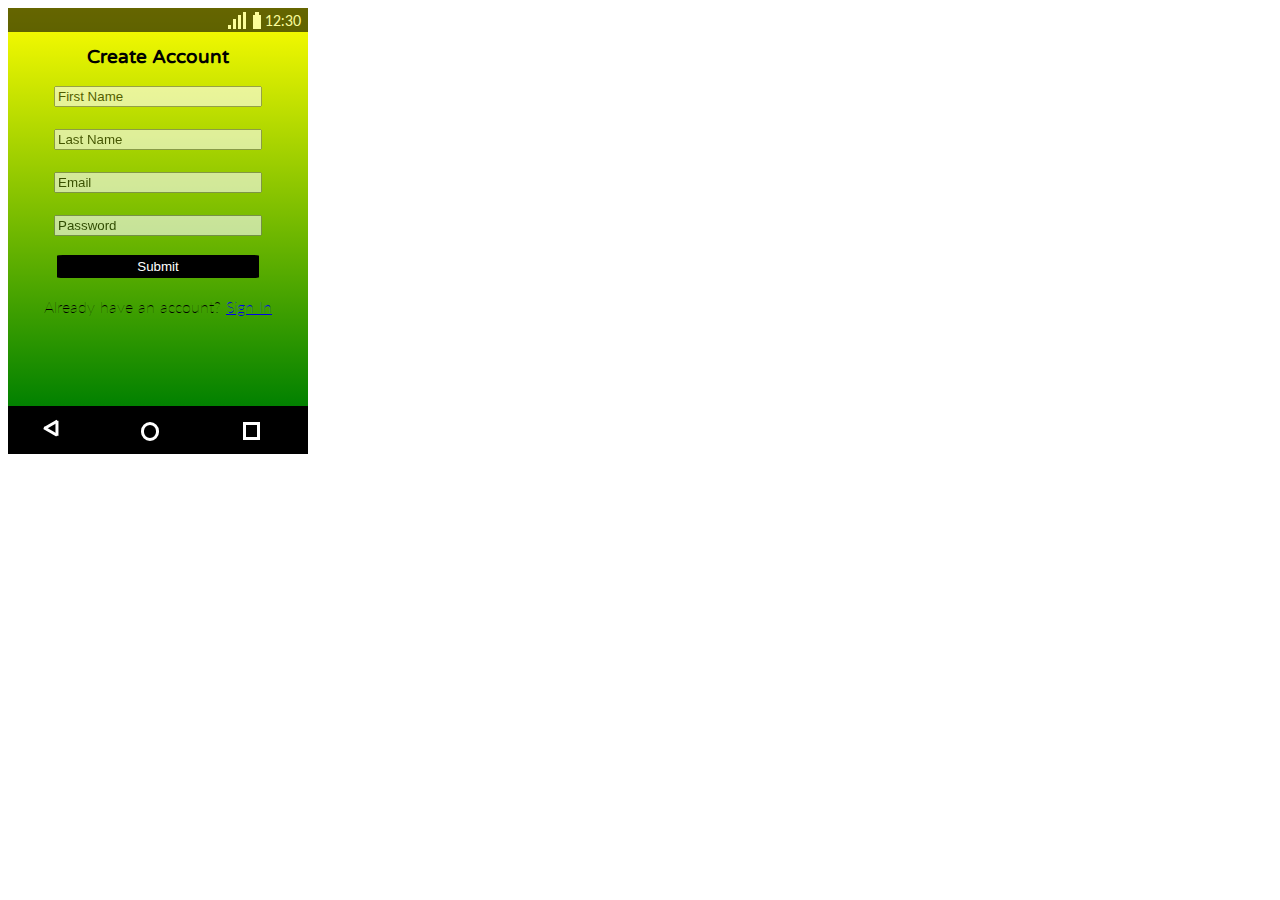
==== createAccount.html @ 551d6e65 "New files" ====
<!DOCTYPE html PUBLIC "-//W3C//DTD XHTML 1.0 Transitional//EN" "http://www.w3.org/TR/xhtml1/DTD/xhtml1-transitional.dtd">
<html xmlns="http://www.w3.org/1999/xhtml">
    <head>
        <meta http-equiv="Content-Type" content="text/html; charset=utf-8" />
        <title>Sign Up</title>
        
        <link href='http://fonts.googleapis.com/css?family=Lato:300,400,700,300italic,400italic,700italic|Varela+Round' rel='stylesheet' type='text/css'>
		<link rel="stylesheet" href="https://maxcdn.bootstrapcdn.com/font-awesome/4.5.0/css/font-awesome.min.css">
        <link rel="stylesheet" href="style.css">
        <script type="application/javascript" src="jquery.min.js"></script>
        <script>
			$(document).ready(function(){
				$(document).on('click', '.email', function (){
					this.value = '';
				});
			});
		</script>
    </head>
    
    <body>
    	<header>
        	<div class="statusBar">
            	<div align="right">12:30</div>
                <div class="battery"></div>
                <div class="batteryTop"></div>
                <div class="antenna1"></div>
                <div class="antenna2"></div>
                <div class="antenna3"></div>
                <div class="antenna4"></div>
            </div>
        </header>
       	<div class="main">
            <section>
	            <br />
                <h3 align="center">Create Account</h3>
                
                <div style="opacity:0.6">
                    <h3 align="center">
                    	<input type="text" value="First Name" style="width:15em" /><br /><br />
                        <input type="text" value="Last Name" style="width:15em" /><br /><br />
                        <input type="text" value="Email" style="width:15em" /><br /><br />
                        <input type="text" value="Password" style="width:15em" /><br />
                    </h3>
                </div>
                <h3 align="center">
                    <a href="index.html"><input type="button" class="signUp" value="Submit" /></a>
                </h3>
                <div class="clear"></div>
                <p align="center">Already have an account? <a href="index.html">Sign In</a></p>
            </section>
        </div>
        <footer>
            <div class="bottomNav" onClick="window.history.back();">
                <p align="center">
                    <div class="triangle"><div></div></div>
                </p>
            </div>
        
            <div class="bottomNav">
                <p align="center"><div class="circle"></div></p>
            </div>
            
            <div class="bottomNav">
                <p align="center"><div class="square"></div></p>
            </div>
        </footer>
    </body>
</html>
---- style.css ----
html, body{
	overflow-x: hidden;
	width:300px;
}
body{
	font-family: "Lato", Helvetica, Arial, sans-serif;
	overflow:hidden;
}
h1, h2, h3, h4, h5, h6{
	font-family: "Varela Round", Helvetica, Arial, sans-serif;
}
h2{
	font-size:28px;
	font-weight: normal;
	margin-bottom: 5px;
}
p{
	font-size:16px;
	line-height: 19px;
	font-weight: 100;
}

hr{float:left; margin-left:0.5em; margin-right:0.5em; width:40%;}
.main{
	min-height:25em;
	background: green; /* For browsers that do not support gradients */
	background: -webkit-linear-gradient(bottom, yellow, green); /* For Safari 5.1 to 6.0 */
	background: -o-linear-gradient(bottom, yellow, green); /* For Opera 11.1 to 12.0 */
	background: -moz-linear-gradient(bottom, yellow, green); /* For Firefox 3.6 to 15 */
	background: linear-gradient(to bottom, yellow, green); /* Standard syntax */
}
.container{
	margin-right: auto;
	margin-left: auto;
	padding-left: 15px;
	padding-right: 15px;
	position: relative;
}
.container:before,
.container:after{
	content: " ";
	display: table;
}
.container:after{
	clear: both;
}

/* HEADER */
header{
	height:1.5em;
	color:white;
	background-color:black;
	opacity:0.6;
	margin:0px;
}

.statusBar{
	padding-right:0.5em;
	padding-top:0.3em;
	font-size:14px;
}

.battery{
	height:1em;
	width:0.6em;
	margin-left:17.5em;
	margin-top:-1em;
	background-color:white;
}

.batteryTop{
	height:.4em;
	width:0.3em;
	margin-left:17.65em;
	margin-top:-1.2em;
	background-color:white;
	color:red;
}

.antenna1, .antenna2, .antenna3, .antenna4{
	background-color:white;
}

.antenna1{
	width:0.2em;
	height:1.2em;
	margin-left:16.8em;
	margin-top:-0.4em;
}

.antenna2{
	height:1em;
	width:0.25em;
	margin-left:16.4em;
	margin-top:-1em;
}

.antenna3{
	width:0.2em;
	height:0.7em;
	margin-left:16.1em;
	margin-top:-0.7em;
}

.antenna4{
	width:0.2em;
	height:0.3em;
	margin-left:15.7em;
	margin-top:-0.3em;
}

section{
	margin-top:-1.5em;
	overflow:hidden;
}

/* FOOTER */
footer{
	background-color: black;
	color: #FFFFFF;
	position: relative;
	overflow: hidden;
	height:3em;
	margin-top:-0.1em;
}

.bottomNav{
	width:32.5%;
	float:left;
	height:3em;
}

.square{
	border:solid 3px white;
	height:0.7em;
	width:0.7em;
	margin-top:0.9em;
	margin-left:2.5em;
}

.circle {
	width: 0.8em;
	height: 0.8em;
	border-radius: 50%;
	border:solid 3px white;
	margin-top:0.8em;
	margin-left:2.2em;
}
.clear{clear:both}
.triangle:hover{cursor:pointer;}
.triangle {
	margin-left:0em;
	margin-top:1.5em;
	margin-left:2.2em;
}

.triangle>div { /*bottom*/
	width: 15px;
	height: 3px;
	background: white;
	-webkit-transform: rotate(30deg);
	-moz-transform: rotate(30deg);
	-ms-transform: rotate(30deg);
	transform: rotate(30deg);
	transform: rotate(30deg);
}

.triangle>div:before {/*right*/
	content: " ";
	display: block;
	width: 15px;
	height: 3px;
	background: white;
	-webkit-transform: rotate(60deg);
	-moz-transform: rotate(60deg);
	-ms-transform: rotate(60deg);
	transform: rotate(60deg);
	position: absolute;
	top: -6px;
	right: -4px;
}

.triangle>div:after {/*top*/
	content: " ";
	display: block;
	width: 15px;
	height: 3px;
	background: white;
	-webkit-transform: rotate(-60deg);
	-moz-transform: rotate(-60deg);
	-ms-transform: rotate(-60deg);
	transform: rotate(-60deg);
	position: absolute;
	top: -6px;
	left: -3px;
}

.signInButton{float:left; margin-left:0.5em; margin-right:0.5em; color:white; background-color:black; padding:0.3em; border-radius: 5%;
				width:7.5em; text-align:center}
.signUp{width:15.2em; color:white; background-color:black; border:none; padding:0.3em; border-radius:3%;}
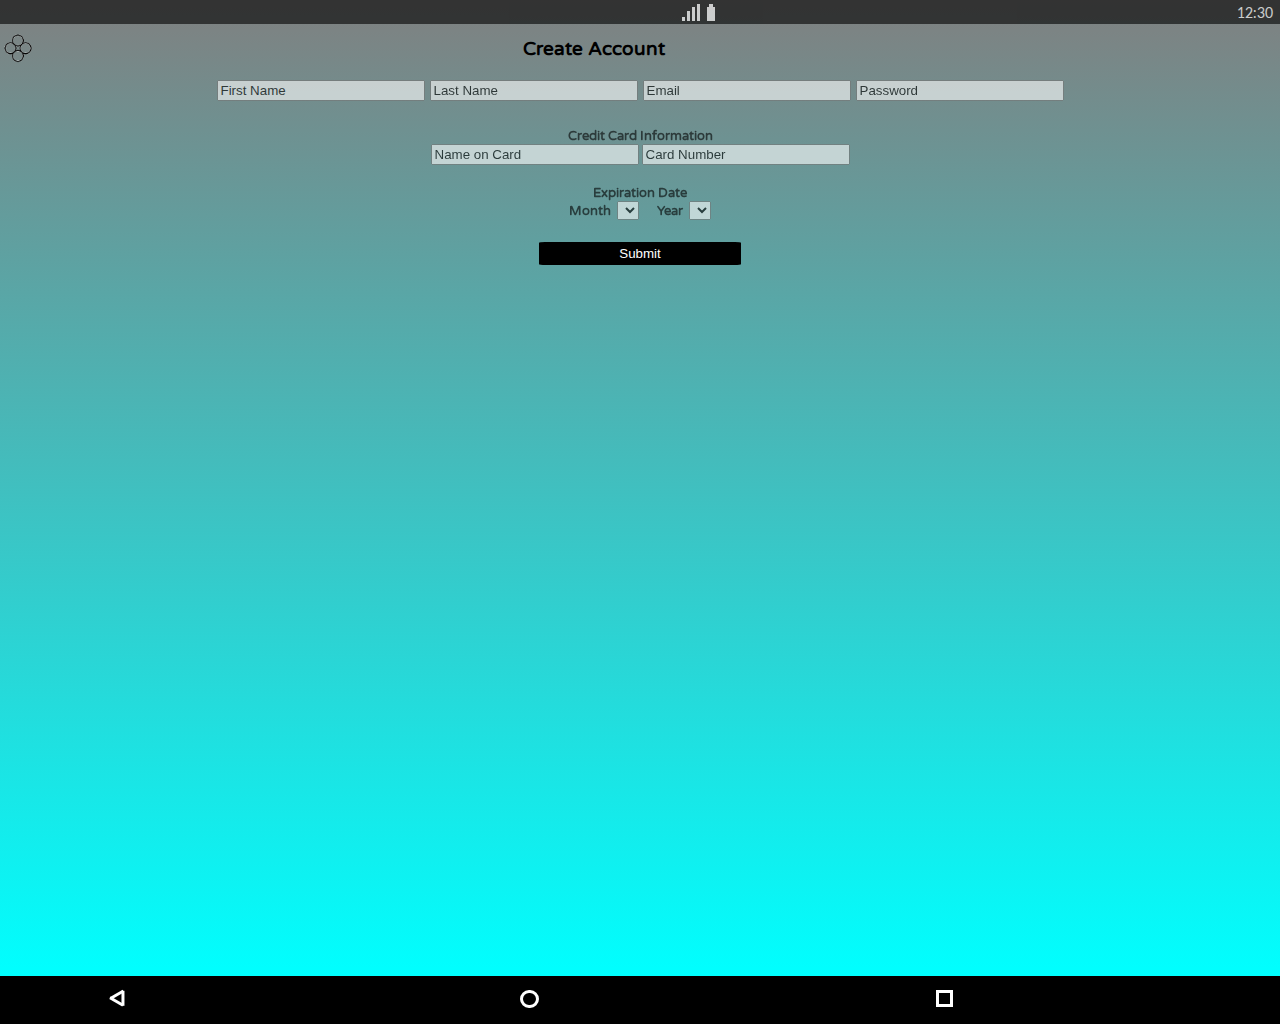
==== commit bf631ace: "logo" ====
--- a/createAccount.html
+++ b/createAccount.html
@@ -13,6 +13,23 @@
 				$(document).on('click', '.email', function (){
 					this.value = '';
 				});
+
+				var html = '';
+				for(i=1;i<13;i++){
+					if(i<10){
+						html+= '<option>0'+i+'</option>';
+						$('#month').html(html);
+					}else{
+						html+= '<option>'+i+'</option>';
+						$('#month').html(html);
+					}
+				}
+				
+				html = '';
+				for(i=16;i<26;i++){
+					html+= '<option>20'+i+'</option>';
+					$('#year').html(html);
+				}
 			});
 		</script>
     </head>
@@ -32,34 +49,43 @@
        	<div class="main">
             <section>
 	            <br />
-                <h3 align="center">Create Account</h3>
+                <a href="hero.html" style="float:left; margin-top:0.7em"><img height="35px" src="logo.gif" /></a>
+                <h3 align="center" style="width:90%" class="pageTitle">Create Account</h3>
                 
                 <div style="opacity:0.6">
                     <h3 align="center">
-                    	<input type="text" value="First Name" style="width:15em" /><br /><br />
-                        <input type="text" value="Last Name" style="width:15em" /><br /><br />
-                        <input type="text" value="Email" style="width:15em" /><br /><br />
-                        <input type="text" value="Password" style="width:15em" /><br />
+                    	<input type="text" value="First Name" style="width:15em; margin-bottom:0.3em" />
+                        <input type="text" value="Last Name" style="width:15em; margin-bottom:0.3em" />
+                        <input type="text" value="Email" style="width:15em; margin-bottom:0.3em" />
+                        <input type="text" value="Password" style="width:15em; margin-bottom:0.3em" />
                     </h3>
+                    <h5 align="center">
+                    	Credit Card Information<br />
+                    	<input type="text" value="Name on Card" style="width:15em; margin-bottom:0.3em" />
+                        <input type="text" value="Card Number" style="width:15em" /><br /><br />
+						Expiration Date<br />
+						Month&nbsp;&nbsp;<select id="month"></select>&nbsp;&nbsp;&nbsp;&nbsp;&nbsp
+                        Year&nbsp;&nbsp;<select id="year"></select>
+                    </h5>
                 </div>
                 <h3 align="center">
                     <a href="index.html"><input type="button" class="signUp" value="Submit" /></a>
                 </h3>
-                <div class="clear"></div>
-                <p align="center">Already have an account? <a href="index.html">Sign In</a></p>
             </section>
         </div>
         <footer>
-            <div class="bottomNav" onClick="window.history.back();">
-                <p align="center">
-                    <div class="triangle"><div></div></div>
-                </p>
-            </div>
-        
+            <a href="hero.html">
+                <div class="bottomNav">
+                    <p align="center">
+                        <div class="triangle"><div></div></div>
+                    </p>
+                </div>
+            </a>
+
             <div class="bottomNav">
                 <p align="center"><div class="circle"></div></p>
             </div>
-            
+
             <div class="bottomNav">
                 <p align="center"><div class="square"></div></p>
             </div>
--- a/style.css
+++ b/style.css
@@ -1,159 +1,42 @@
-html, body{
-	overflow-x: hidden;
-	width:300px;
-}
-body{
-	font-family: "Lato", Helvetica, Arial, sans-serif;
-	overflow:hidden;
-}
-h1, h2, h3, h4, h5, h6{
-	font-family: "Varela Round", Helvetica, Arial, sans-serif;
-}
-h2{
-	font-size:28px;
-	font-weight: normal;
-	margin-bottom: 5px;
-}
-p{
-	font-size:16px;
-	line-height: 19px;
-	font-weight: 100;
-}
-
+html, body{overflow-x: hidden ;margin:0px; padding:0px}
+body{font-family: "Lato", Helvetica, Arial, sans-serif;	overflow:hidden;}
+h1, h2, h3, h4, h5, h6{font-family: "Varela Round", Helvetica, Arial, sans-serif;}
+h2{font-size:28px;font-weight: normal;margin-bottom: 5px;}
+p{font-size:16px;line-height: 19px;font-weight: 100;}
+a{text-decoration:none}
+button:hover{cursor:pointer;}
 hr{float:left; margin-left:0.5em; margin-right:0.5em; width:40%;}
 .main{
-	min-height:25em;
-	background: green; /* For browsers that do not support gradients */
-	background: -webkit-linear-gradient(bottom, yellow, green); /* For Safari 5.1 to 6.0 */
-	background: -o-linear-gradient(bottom, yellow, green); /* For Opera 11.1 to 12.0 */
-	background: -moz-linear-gradient(bottom, yellow, green); /* For Firefox 3.6 to 15 */
-	background: linear-gradient(to bottom, yellow, green); /* Standard syntax */
+	background: cyan; /* For browsers that do not support gradients */
+	background: -webkit-linear-gradient(bottom, gray, cyan); /* For Safari 5.1 to 6.0 */
+	background: -o-linear-gradient(bottom, gray, cyan); /* For Opera 11.1 to 12.0 */
+	background: -moz-linear-gradient(bottom, gray, cyan); /* For Firefox 3.6 to 15 */
+	background: linear-gradient(to bottom, gray, cyan); /* Standard syntax */
 }
-.container{
-	margin-right: auto;
-	margin-left: auto;
-	padding-left: 15px;
-	padding-right: 15px;
-	position: relative;
-}
+.container{margin-right: auto;margin-left: auto;padding-left: 15px;padding-right: 15px;position: relative;}
 .container:before,
-.container:after{
-	content: " ";
-	display: table;
-}
-.container:after{
-	clear: both;
-}
+.container:after{content: " ";display: table;}
+.container:after{clear: both;}
 
 /* HEADER */
-header{
-	height:1.5em;
-	color:white;
-	background-color:black;
-	opacity:0.6;
-	margin:0px;
-}
-
-.statusBar{
-	padding-right:0.5em;
-	padding-top:0.3em;
-	font-size:14px;
-}
-
-.battery{
-	height:1em;
-	width:0.6em;
-	margin-left:17.5em;
-	margin-top:-1em;
-	background-color:white;
-}
-
-.batteryTop{
-	height:.4em;
-	width:0.3em;
-	margin-left:17.65em;
-	margin-top:-1.2em;
-	background-color:white;
-	color:red;
-}
-
-.antenna1, .antenna2, .antenna3, .antenna4{
-	background-color:white;
-}
-
-.antenna1{
-	width:0.2em;
-	height:1.2em;
-	margin-left:16.8em;
-	margin-top:-0.4em;
-}
-
-.antenna2{
-	height:1em;
-	width:0.25em;
-	margin-left:16.4em;
-	margin-top:-1em;
-}
-
-.antenna3{
-	width:0.2em;
-	height:0.7em;
-	margin-left:16.1em;
-	margin-top:-0.7em;
-}
-
-.antenna4{
-	width:0.2em;
-	height:0.3em;
-	margin-left:15.7em;
-	margin-top:-0.3em;
-}
-
-section{
-	margin-top:-1.5em;
-	overflow:hidden;
-}
+header{height:1.5em;color:white;background-color:black;opacity:0.6;margin:0px;}
+.statusBar{padding-right:0.5em;	padding-top:0.3em;font-size:14px;}
+.battery{height:1em;width:0.6em;margin-top:-1em;background-color:white;}
+.batteryTop{height:.4em;width:0.3em;margin-left:17.65em;margin-top:-1.2em;background-color:white;color:red;}
+.antenna1, .antenna2, .antenna3, .antenna4{background-color:white;}
+.antenna1{width:0.2em;height:1.2em;margin-top:-0.4em;}
+.antenna2{height:1em;width:0.25em;margin-top:-1em;}
+.antenna3{width:0.2em;height:0.7em;margin-top:-0.7em;}
+.antenna4{width:0.2em;height:0.3em;margin-top:-0.3em;}
+section{margin-top:-1.5em;overflow:hidden;}
 
 /* FOOTER */
-footer{
-	background-color: black;
-	color: #FFFFFF;
-	position: relative;
-	overflow: hidden;
-	height:3em;
-	margin-top:-0.1em;
-}
-
-.bottomNav{
-	width:32.5%;
-	float:left;
-	height:3em;
-}
-
-.square{
-	border:solid 3px white;
-	height:0.7em;
-	width:0.7em;
-	margin-top:0.9em;
-	margin-left:2.5em;
-}
-
-.circle {
-	width: 0.8em;
-	height: 0.8em;
-	border-radius: 50%;
-	border:solid 3px white;
-	margin-top:0.8em;
-	margin-left:2.2em;
-}
+footer{background-color: black;	color: #FFFFFF;	position: relative;	overflow: hidden;height:3em;}
+.bottomNav{width:32.5%;float:left;height:3em;}
+.square{border:solid 3px white;height:0.7em;width:0.7em;margin-top:-0.15em;}
+.circle {width: 0.8em;height: 0.8em;border-radius: 50%;border:solid 3px white;margin-top:-0.15em;}
 .clear{clear:both}
 .triangle:hover{cursor:pointer;}
-.triangle {
-	margin-left:0em;
-	margin-top:1.5em;
-	margin-left:2.2em;
-}
-
 .triangle>div { /*bottom*/
 	width: 15px;
 	height: 3px;
@@ -197,4 +80,55 @@
 
 .signInButton{float:left; margin-left:0.5em; margin-right:0.5em; color:white; background-color:black; padding:0.3em; border-radius: 5%;
 				width:7.5em; text-align:center}
-.signUp{width:15.2em; color:white; background-color:black; border:none; padding:0.3em; border-radius:3%;}+.signUp{width:15.2em; color:white; background-color:black; border:none; padding:0.3em; border-radius:3%;}
+.signUp,.signIn:hover{cursor:pointer}
+.signIn{width:4em; background-color:transparent; color:white; border:solid 1px white; padding:0.3em; border-radius:3%;}
+.hamburger{width:1.3em; height:1.3em; background-color:transparent; position:absolute; top:1.8em; left:0.3em; z-index:1}
+.hamburger hr{margin:1px; width:100%; height:0.25em; background-color:black; opacity:0.6}
+.hamburger:hover{cursor:pointer;}
+.leftMenu{width:5em; height:20em; background-color:white; position:absolute; top:1.8em; display:none; z-index:0}
+
+@media screen and (min-width: 300px){
+	.main{min-height:27em;}
+	.battery{margin-left:18.5em;}
+	.batteryTop{margin-left:18.65em;}
+	.antenna1{margin-left:17.8em;}
+	.antenna2{margin-left:17.4em;}
+	.antenna3{margin-left:17.1em;}
+	.antenna4{margin-left:16.7em;}
+	.triangle {margin-top:1.5em;margin-left:2.8em;}
+	.circle {margin-left:2.5em;}
+	.square{margin-left:2.5em;}
+	.map{min-height:27em;}
+}
+
+@media screen and (min-width: 360px){
+	.main{min-height:37em;}
+	.battery{margin-left:21.5em;}
+	.batteryTop{margin-left:21.65em;}
+	.antenna1{margin-left:20.8em;}
+	.antenna2{margin-left:20.4em;}
+	.antenna3{margin-left:20.1em;}
+	.antenna4{margin-left:19.7em;}
+	.heroPic{height:200px; margin-top:3em}
+	.triangle {margin-top:1.5em;margin-left:3.1em;}
+	.circle {margin-left:2.8em;}
+	.square{margin-left:2.8em;}
+	.map{min-height:37em;}
+	.pageTitle{width:92%}
+}
+
+@media screen and (min-width: 700px){
+	.main{min-height:61em;}
+	.battery{margin-left:50.5em;}
+	.batteryTop{margin-left:50.65em;}
+	.antenna1{margin-left:49.8em;}
+	.antenna2{margin-left:49.4em;}
+	.antenna3{margin-left:49.1em;}
+	.antenna4{margin-left:48.7em;}
+	.heroPic{height:300px; margin-top:10em}
+	.triangle {margin-top:1.5em;margin-left:6.8em;}
+	.circle {margin-left:6.5em;}
+	.square{margin-left:6.5em;}
+	.map{min-height:61em;}
+}